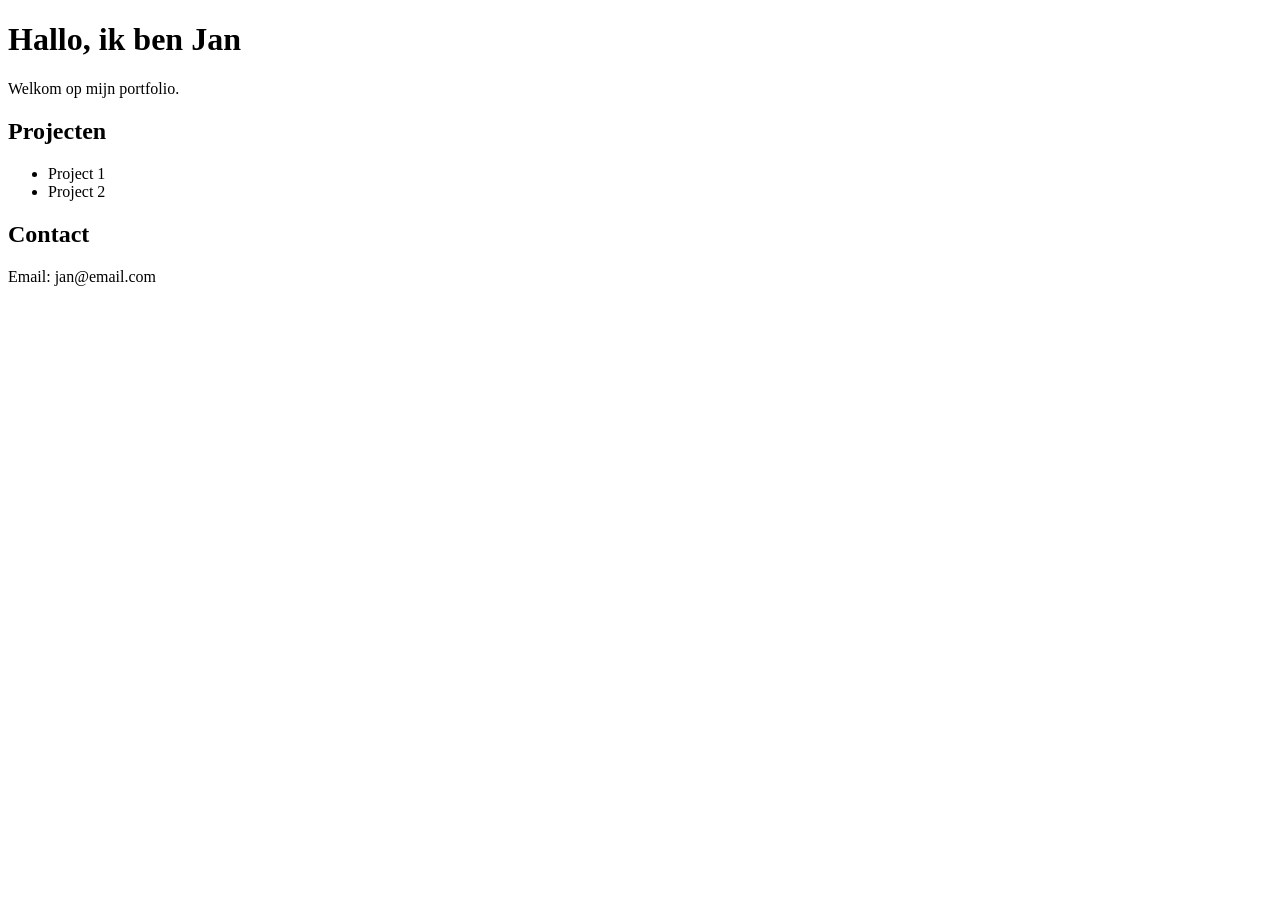
==== index.html @ c7ca522d "Create index.html" ====
<!DOCTYPE html>
<html lang="nl">
<head>
    <meta charset="UTF-8">
    <title>Mijn Portfolio</title>
</head>
<body>
    <h1>Hallo, ik ben Jan</h1>
    <p>Welkom op mijn portfolio.</p>

    <h2>Projecten</h2>
    <ul>
        <li>Project 1</li>
        <li>Project 2</li>
    </ul>

    <h2>Contact</h2>
    <p>Email: jan@email.com</p>
</body>
</html>
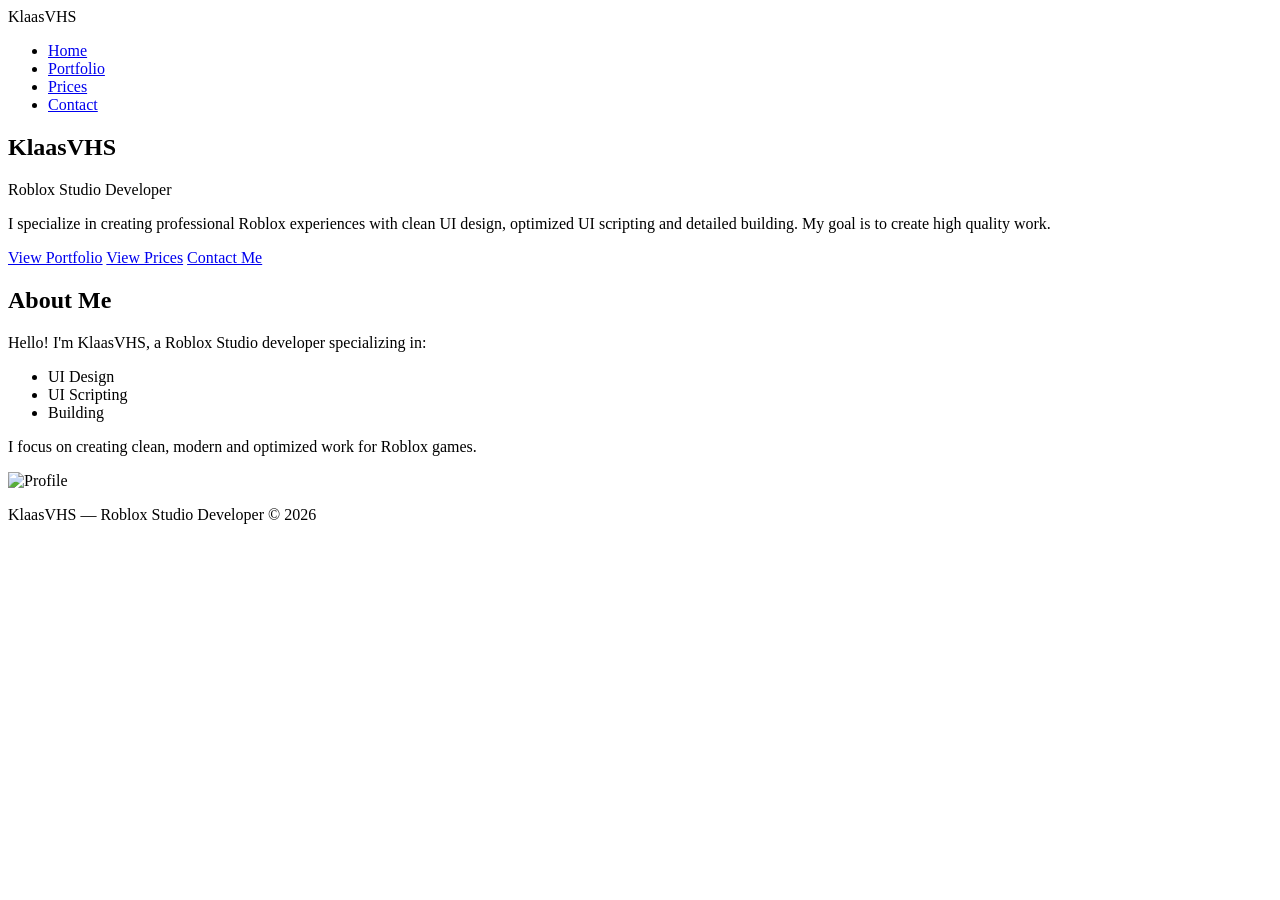
==== commit 08dd99b8: "Update index.html" ====
--- a/index.html
+++ b/index.html
@@ -1,20 +1,70 @@
 <!DOCTYPE html>
-<html lang="nl">
+<html lang="en">
 <head>
     <meta charset="UTF-8">
-    <title>Mijn Portfolio</title>
+    <meta name="viewport" content="width=device-width, initial-scale=1.0">
+    <title>KlaasVHS | Roblox Studio Developer</title>
+    <link rel="stylesheet" href="style.css">
+    <link rel="stylesheet" href="https://cdnjs.cloudflare.com/ajax/libs/font-awesome/6.5.1/css/all.min.css">
 </head>
 <body>
-    <h1>Hallo, ik ben Jan</h1>
-    <p>Welkom op mijn portfolio.</p>
+    <nav class="navbar">
+        <div class="nav-container">
+            <div class="logo">KlaasVHS</div>
+            <ul class="nav-links">
+                <li><a href="index.html" class="active">Home</a></li>
+                <li><a href="portfolio.html">Portfolio</a></li>
+                <li><a href="prices.html">Prices</a></li>
+                <li><a href="contact.html">Contact</a></li>
+            </ul>
+            <div class="hamburger">
+                <span></span><span></span><span></span>
+            </div>
+        </div>
+    </nav>
 
-    <h2>Projecten</h2>
-    <ul>
-        <li>Project 1</li>
-        <li>Project 2</li>
-    </ul>
+    <section class="hero">
+        <div class="hero-content">
+            <h1>KlaasVHS</h1>
+            <p class="subtitle">Roblox Studio Developer</p>
+            <p class="description">
+                I specialize in creating professional Roblox experiences with clean UI design, 
+                optimized UI scripting and detailed building. My goal is to create high quality work.
+            </p>
+            <div class="hero-buttons">
+                <a href="portfolio.html" class="btn primary">View Portfolio</a>
+                <a href="prices.html" class="btn secondary">View Prices</a>
+                <a href="contact.html" class="btn">Contact Me</a>
+            </div>
+        </div>
+    </section>
 
-    <h2>Contact</h2>
-    <p>Email: jan@email.com</p>
+    <section class="about">
+        <div class="container">
+            <h2>About Me</h2>
+            <div class="about-grid">
+                <div class="about-text">
+                    <p>Hello! I'm KlaasVHS, a Roblox Studio developer specializing in:</p>
+                    <ul>
+                        <li>UI Design</li>
+                        <li>UI Scripting</li>
+                        <li>Building</li>
+                    </ul>
+                    <p>I focus on creating clean, modern and optimized work for Roblox games.</p>
+                </div>
+                <div class="about-image">
+                    <img src="https://via.placeholder.com/500x500/1e3a8a/ffffff?text=KlaasVHS" alt="Profile">
+                </div>
+            </div>
+        </div>
+    </section>
+
+    <footer>
+        <div class="container">
+            <p>KlaasVHS — Roblox Studio Developer © 2026</p>
+        </div>
+    </footer>
+
+    <script src="script.js"></script>
 </body>
 </html>
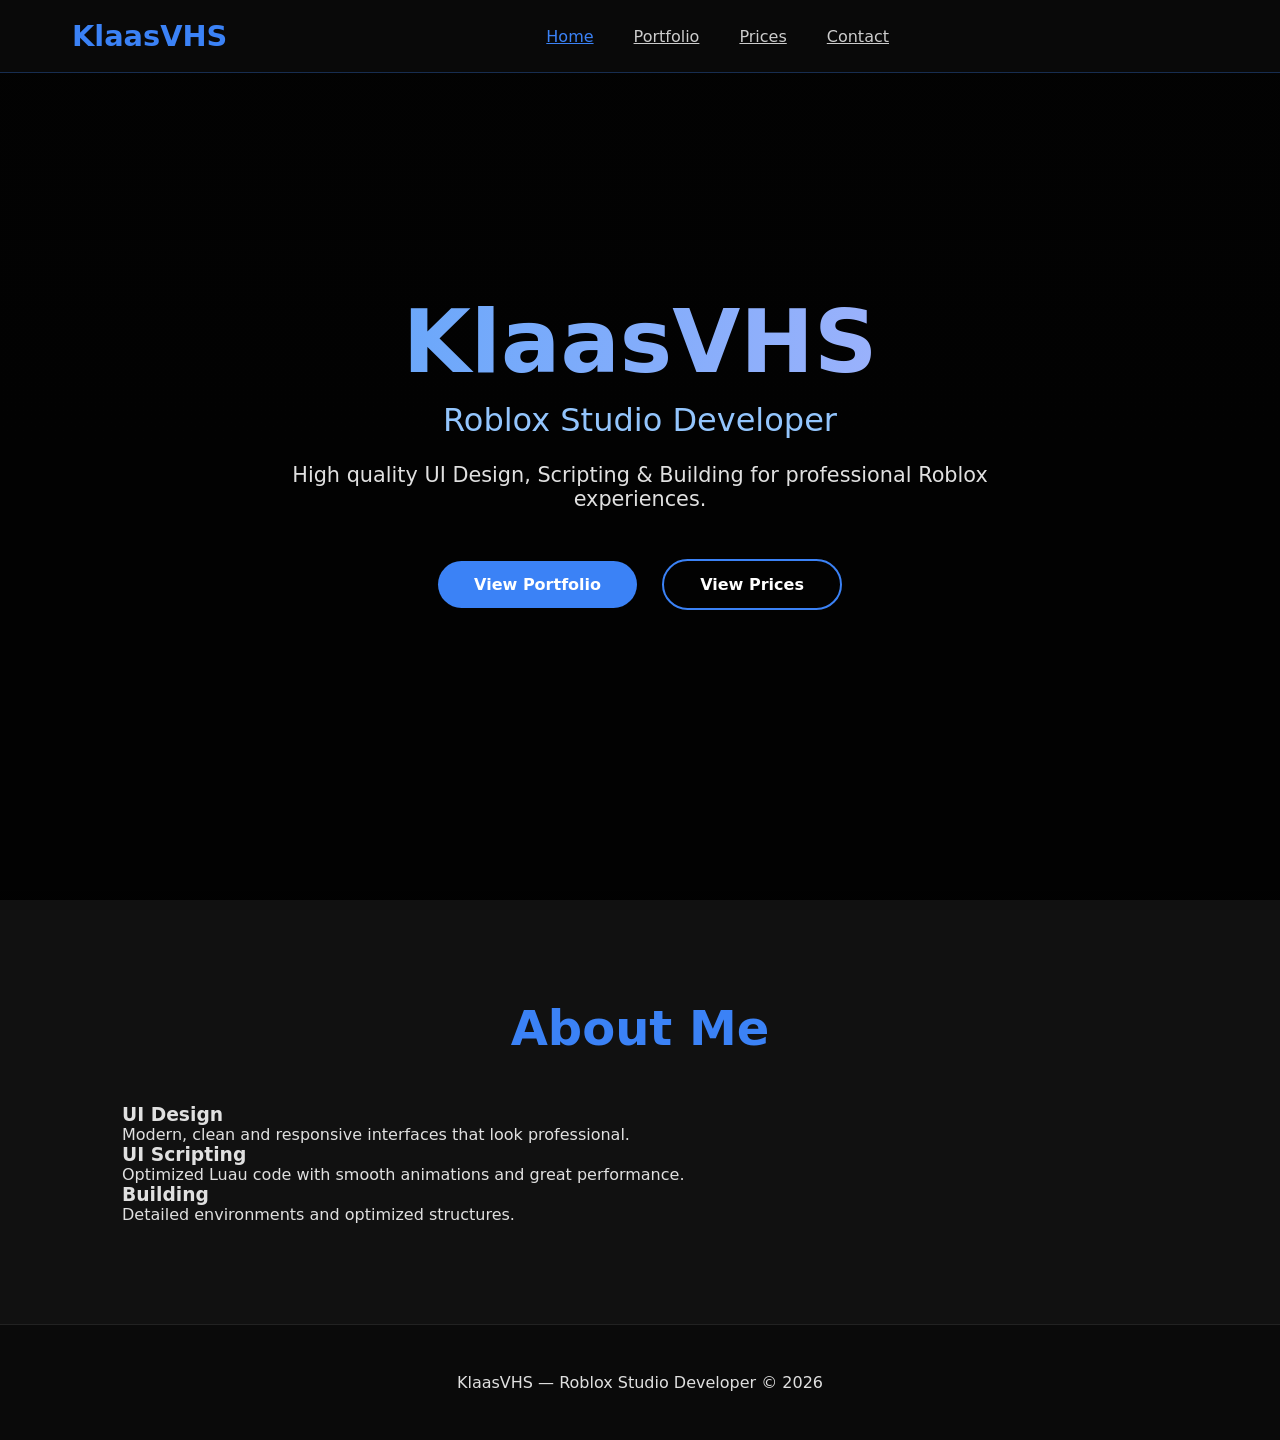
==== commit 705ddd0e: "Update index.html" ====
--- a/index.html
+++ b/index.html
@@ -27,14 +27,10 @@
         <div class="hero-content">
             <h1>KlaasVHS</h1>
             <p class="subtitle">Roblox Studio Developer</p>
-            <p class="description">
-                I specialize in creating professional Roblox experiences with clean UI design, 
-                optimized UI scripting and detailed building. My goal is to create high quality work.
-            </p>
+            <p class="description">High quality UI Design, Scripting & Building for professional Roblox experiences.</p>
             <div class="hero-buttons">
                 <a href="portfolio.html" class="btn primary">View Portfolio</a>
                 <a href="prices.html" class="btn secondary">View Prices</a>
-                <a href="contact.html" class="btn">Contact Me</a>
             </div>
         </div>
     </section>
@@ -42,18 +38,18 @@
     <section class="about">
         <div class="container">
             <h2>About Me</h2>
-            <div class="about-grid">
-                <div class="about-text">
-                    <p>Hello! I'm KlaasVHS, a Roblox Studio developer specializing in:</p>
-                    <ul>
-                        <li>UI Design</li>
-                        <li>UI Scripting</li>
-                        <li>Building</li>
-                    </ul>
-                    <p>I focus on creating clean, modern and optimized work for Roblox games.</p>
+            <div class="cards-grid">
+                <div class="card">
+                    <h3>UI Design</h3>
+                    <p>Modern, clean and responsive interfaces that look professional.</p>
                 </div>
-                <div class="about-image">
-                    <img src="https://via.placeholder.com/500x500/1e3a8a/ffffff?text=KlaasVHS" alt="Profile">
+                <div class="card">
+                    <h3>UI Scripting</h3>
+                    <p>Optimized Luau code with smooth animations and great performance.</p>
+                </div>
+                <div class="card">
+                    <h3>Building</h3>
+                    <p>Detailed environments and optimized structures.</p>
                 </div>
             </div>
         </div>
--- a/style.css
+++ b/style.css
@@ -0,0 +1,72 @@
+* { margin:0; padding:0; box-sizing:border-box; }
+body { 
+    font-family: 'Segoe UI', system-ui, sans-serif; 
+    background:#0a0a0a; 
+    color:#e0e0e0; 
+}
+
+.navbar {
+    position:fixed; top:0; width:100%; 
+    background:rgba(10,10,10,0.95); 
+    backdrop-filter: blur(20px);
+    z-index:1000;
+    border-bottom:1px solid rgba(59,130,246,0.3);
+}
+
+.nav-container {
+    max-width:1200px; margin:0 auto; padding:1.2rem 2rem;
+    display:flex; justify-content:space-between; align-items:center;
+}
+
+.logo { font-size:1.8rem; font-weight:700; color:#3b82f6; }
+
+.nav-links {
+    display:flex; gap:2.5rem; list-style:none;
+}
+
+.nav-links a { color:#ccc; font-weight:500; transition:0.3s; }
+.nav-links a:hover, .nav-links a.active { color:#3b82f6; }
+
+.hero {
+    height:100vh; display:flex; align-items:center; justify-content:center; text-align:center;
+    background: linear-gradient(rgba(0,0,0,0.75), rgba(0,0,0,0.85)), url('https://picsum.photos/id/1015/1920/1080') center/cover;
+}
+
+.hero-content h1 {
+    font-size:5.5rem; margin-bottom:0.5rem;
+    background:linear-gradient(90deg,#60a5fa,#a5b4fc);
+    -webkit-background-clip:text; -webkit-text-fill-color:transparent;
+}
+
+.subtitle { font-size:2rem; color:#93c5fd; margin-bottom:1.5rem; }
+.description { max-width:700px; margin:0 auto 3rem; font-size:1.3rem; }
+
+.btn {
+    padding:14px 36px; margin:0 10px; border-radius:50px;
+    font-weight:600; text-decoration:none; display:inline-block; transition:0.4s;
+}
+.primary { background:#3b82f6; color:white; }
+.primary:hover { background:#2563eb; transform:scale(1.05); }
+.secondary { background:transparent; border:2px solid #3b82f6; color:white; }
+
+.container { max-width:1100px; margin:0 auto; padding:0 2rem; }
+
+.about, .projects, .pricing, .contact { padding:100px 0; background:#111; }
+
+h2 { font-size:3rem; text-align:center; margin-bottom:3rem; color:#3b82f6; }
+
+.about-grid { display:grid; grid-template-columns:1fr 1fr; gap:4rem; align-items:center; }
+
+.project-card, .price-card, .contact-card {
+    background:rgba(255,255,255,0.08); backdrop-filter:blur(16px);
+    border:1px solid rgba(255,255,255,0.1); border-radius:16px;
+    padding:2rem; margin-bottom:2rem;
+}
+
+footer { text-align:center; padding:3rem; background:#0a0a0a; border-top:1px solid #222; }
+
+/* Mobile */
+@media (max-width:768px) {
+    .nav-links { display:none; }
+    .hero-content h1 { font-size:3.5rem; }
+}
